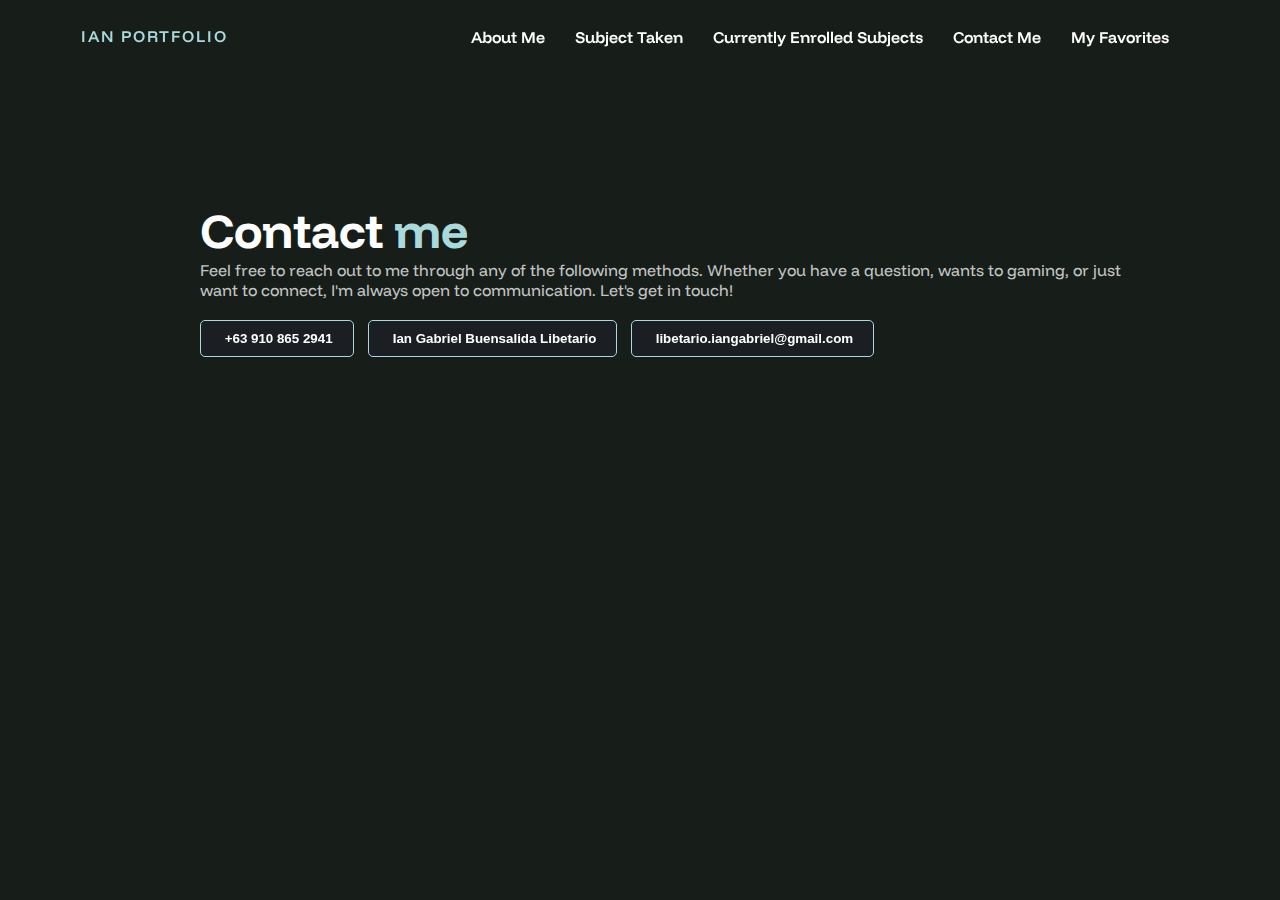
==== contact.html @ 6fa4ee3b "contact page done" ====
<!DOCTYPE html>
<html>

<head>
    <meta charset="UTF-8">
    <meta http-equiv="X-UA-Compatible" content="IE=edge">
    <meta name="viewport" content="width=device-width, initial-scale=1.0">
    <link rel="icon" href="./assets/img/favicon.png">
    <title>Contact - Ian Portfolio</title>

    <!-- CSS/stylesheets -->
    <link rel="stylesheet" href="./assets/css/style.css">
    <link rel="stylesheet" href="https://atugatran.github.io/FontAwesome6Pro/css/all.min.css">
</head>

<body>

    <nav>
        <div class="logo">IAN PORTFOLIO</div>
        <div>
            <ul>
                <li>
                    <a href="index.html" class="hvr-underline-from-center hvr-float">About Me</a>
                </li>
                <li>
                    <a href="subjects.html" class="hvr-underline-from-center hvr-float">Subject Taken</a>
                </li>
                <li>
                    <a href="enrolled.html" class="hvr-underline-from-center hvr-float">Currently Enrolled Subjects</a>
                </li>
                <li>
                    <a href="contact.html" class="hvr-underline-from-center hvr-float">Contact Me</a>
                </li>
                <li>
                    <a href="favorites.html" class="hvr-underline-from-center hvr-float">My Favorites</a>
                </li>
            </ul>
        </div>
    </nav>

    <section class="hero-section">
        <div>
            <div>
                <h2 class="hero-section title">Contact <span>me</span></h2>
                <p class="hero-section desc">Feel free to reach out to me through any of the following methods. Whether
                    you have a question, wants to gaming, or just want to connect, I'm always open to communication.
                    Let's get in touch!</p>
                <br>
                <div class="hero-buttons">
                    <button class="btn btn-dark-outlined hvr-grow">
                        <a href="tel:+639108652941"><i class="fa-solid fa-phone"></i>&nbsp;+63 910 865 2941</a>
                    </button>
                    <button class="btn btn-dark-outlined hvr-grow">
                        <a href="https://www.facebook.com/iglibetario"><i class="fa-brands fa-facebook"></i>&nbsp;Ian
                            Gabriel Buensalida Libetario</a>
                    </button>
                    <button class="btn btn-dark-outlined hvr-grow">
                        <a href="mailto:libetario.iangabriel@gmail.com"><i
                                class="fa-solid fa-circle-envelope"></i>&nbsp;libetario.iangabriel@gmail.com</a>
                    </button>
                </div>
            </div>
        </div>
    </section>

    <!-- JS/script -->
    <script src="https://raw.githubusercontent.com/Atugatran/FontAwesome6Pro/refs/heads/main/js/pro.min.js"></script>
</body>

</html>
---- assets/css/style.css ----
@import url("https://fonts.googleapis.com/css2?family=Funnel+Display:wght@300..800&display=swap");

* {
  margin: 0;
  padding: 0;
  box-sizing: border-box;
}

html {
  scroll-behavior: smooth;
}

body {
  font-family: "Funnel Display", serif;
  background-color: rgb(23, 30, 26);
}

/* nav */
nav {
  position: fixed;
  top: 0;
  left: 0;
  right: 0;
  padding: 25px;
  color: #fff;
  display: flex;
  justify-content: space-around;
  align-items: center;
  z-index: 1;
}

nav .logo {
  color: #A8DADC;
  margin-right: 130px;
  font-weight: 600;
  letter-spacing: 2px;
}

nav ul {
  display: flex;
  list-style: none;
}

nav ul li {
  margin-right: 30px;
}

nav ul li a {
  color: #fff;
  text-decoration: none;
  font-weight: 600;
  transition: all 0.3s ease 0s;
}

nav ul li a:hover {
  color: #A8DADC;
  transition: all 0.3s ease 0s;
}

/* Hero Section */
section.hero-section {
  background-color: rgb(23, 30, 26);
  color: #fff;
  display: flex;
  align-items: center;
  padding: 200px 120px 50px 200px;
}

.hero-section .title {
  font-size: 48px;
}

.hero-section .title span {
  color: #A8DADC;
}

.hero-section .desc {
  color: #c4c4c4;
}

.hero-img img {
  margin-left: 30px;
  border-radius: 15px;
}

.social-icons {
  margin: 18px 0;
}

ul.social-icons {
  list-style: none;
  display: flex;
}

.social-icons li {
  margin-right: 15px;
  border-radius: 50%;
  border: 1px solid #A8DADC;
  padding: 8px 12px;
}

.social-icons li:hover {
  background-color: #A8DADC;
  transition: all 0.3s ease 0s;
}

.social-icons li a {
  text-decoration: none;
  color: #fff;
  font-size: 18px;
  transition: all 0.3s ease 0s;
}

.hero-buttons button {
  margin-right: 10px;
}

.hero-buttons button > a {
  text-decoration: none;
  color: #fff;
}

/* Subjects Section */
.subjects-card-box {
  margin: 35px 10px;
  padding: 33px;
  border-radius: 5px;
  transition: all 0.5s ease 0s;
}

.subjects-card-box h2{
  font-size: 40px;
  color: #ffffff;
  padding-bottom: 25px;
}

.subjects-card-box h3{
  font-size: 30px;
  color: #ffffff;
  padding-bottom: 25px;
}

section.table-section {
  background-color: rgb(23, 30, 26);
  color: #fff;
  align-items: center;
  padding: 100px 130px 50px 100px;
}

.responsive-table li {
  border-radius: 3px;
  padding: 25px 30px;
  display: flex;
  justify-content: space-between;
  margin-bottom: 10px;
}
.responsive-table .table-header {
  background-color: #95a5a6;
  font-size: 14px;
  text-transform: uppercase;
  letter-spacing: 0.03em;
}
.responsive-table .table-row {
  background-color: #729596;
  box-shadow: 0px 0px 9px 0px rgba(0, 0, 0, 0.1);
}
.responsive-table .col-1 {
  flex-basis: 10%;
}
.responsive-table .col-2 {
  flex-basis: 50%;
}
.responsive-table .col-3 {
  flex-basis: 5%;
}
.responsive-table .col-4 {
  flex-basis: 25%;
}
@media all and (max-width: 767px) {
  .responsive-table .table-header {
    display: none;
 }
  .responsive-table li {
    display: block;
 }
  .responsive-table .col {
    flex-basis: 100%;
 }
  .responsive-table .col {
    display: flex;
    padding: 10px 0;
 }
  .responsive-table .col:before {
    color: #6c7a89;
    padding-right: 10px;
    content: attr(data-label);
    flex-basis: 50%;
    text-align: right;
 }
}

small {
  font-size: 7px;
}

.pagination-buttons {
  text-align: center;
}

.pagination-buttons button {
  margin-right: 2px;
}

.pagination-buttons button > a {
  text-decoration: none;
  color: #fff;
}

.semester {
  display: none;
}
.semester.active {
  display: block;
}

/* Favorites Section */
@keyframes tonext {
  75% {
    left: 0;
  }
  95% {
    left: 100%;
  }
  98% {
    left: 100%;
  }
  99% {
    left: 0;
  }
}

@keyframes tostart {
  75% {
    left: 0;
  }
  95% {
    left: -300%;
  }
  98% {
    left: -300%;
  }
  99% {
    left: 0;
  }
}

@keyframes snap {
  96% {
    scroll-snap-align: center;
  }
  97% {
    scroll-snap-align: none;
  }
  99% {
    scroll-snap-align: none;
  }
  100% {
    scroll-snap-align: center;
  }
}

*::-webkit-scrollbar {
  width: 0;
}

*::-webkit-scrollbar-track {
  background: transparent;
}

*::-webkit-scrollbar-thumb {
  background: transparent;
  border: none;
}

* {
  -ms-overflow-style: none;
}

ol, li {
  list-style: none;
  margin: 0;
  padding: 0;
}

.carousel {
  position: relative;
  padding-top: 75%;
  filter: drop-shadow(0 0 10px #0003);
  perspective: 100px;
}

.carousel__viewport {
  position: absolute;
  top: 0;
  right: 0;
  bottom: 0;
  left: 0;
  display: flex;
  overflow-x: scroll;
  counter-reset: item;
  scroll-behavior: smooth;
  scroll-snap-type: x mandatory;
}

.carousel__slide {
  position: relative;
  flex: 0 0 100%;
  width: 100%;
  background-color: #f99;
  counter-increment: item;
}

.carousel__slide:nth-child(even) {
  background-color: #99f;
}

.carousel__slide:before {
  content: counter(item);
  position: absolute;
  top: 50%;
  left: 50%;
  transform: translate3d(-50%,-40%,70px);
  color: #fff;
  font-size: 2em;
}

.carousel__snapper {
  position: absolute;
  top: 0;
  left: 0;
  width: 100%;
  height: 100%;
  scroll-snap-align: center;
}

@media (hover: hover) {
  .carousel__snapper {
    animation-name: tonext, snap;
    animation-timing-function: ease;
    animation-duration: 4s;
    animation-iteration-count: infinite;
  }

  .carousel__slide:last-child .carousel__snapper {
    animation-name: tostart, snap;
  }
}

@media (prefers-reduced-motion: reduce) {
  .carousel__snapper {
    animation-name: none;
  }
}

.carousel:hover .carousel__snapper,
.carousel:focus-within .carousel__snapper {
  animation-name: none;
}

.carousel__navigation {
  position: absolute;
  right: 0;
  bottom: 0;
  left: 0;
  text-align: center;
}

.carousel__navigation-list,
.carousel__navigation-item {
  display: inline-block;
}

.carousel__navigation-button {
  display: inline-block;
  width: 1.5rem;
  height: 1.5rem;
  background-color: #333;
  background-clip: content-box;
  border: 0.25rem solid transparent;
  border-radius: 50%;
  font-size: 0;
  transition: transform 0.1s;
}

.carousel::before,
.carousel::after,
.carousel__prev,
.carousel__next {
  position: absolute;
  top: 0;
  margin-top: 37.5%;
  width: 4rem;
  height: 4rem;
  transform: translateY(-50%);
  border-radius: 50%;
  font-size: 0;
  outline: 0;
}

.carousel::before,
.carousel__prev {
  left: -1rem;
}

.carousel::after,
.carousel__next {
  right: -1rem;
}

.carousel::before,
.carousel::after {
  content: '';
  z-index: 1;
  background-color: #333;
  background-size: 1.5rem 1.5rem;
  background-repeat: no-repeat;
  background-position: center center;
  color: #fff;
  font-size: 2.5rem;
  line-height: 4rem;
  text-align: center;
  pointer-events: none;
}

.carousel::before {
  background-image: url("data:image/svg+xml,%3Csvg viewBox='0 0 100 100' xmlns='http://www.w3.org/2000/svg'%3E%3Cpolygon points='0,50 80,100 80,0' fill='%23fff'/%3E%3C/svg%3E");
}

.carousel::after {
  background-image: url("data:image/svg+xml,%3Csvg viewBox='0 0 100 100' xmlns='http://www.w3.org/2000/svg'%3E%3Cpolygon points='100,50 20,100 20,0' fill='%23fff'/%3E%3C/svg%3E");
}


/* buttons */
.btn {
  padding: 10px 20px;
  border-radius: 2px;
  border: none;
  cursor: pointer;
  transition: all 0.3s ease 0s;
}

.btn.btn-primary {
  background-color: #A8DADC;
  color: #1b1f24;
  font-weight: 600;
  
}

.btn.btn-primary:hover {
  background-color: #729596;
  transition: all 0.3s ease 0s;
}

.btn-dark-outlined {
  background-color: #1b1f24;
  border: 1px solid #A8DADC;
  color: #A8DADC;
  border-radius: 5px;
  font-weight: 600;
}

.btn-dark-outlined:hover {
  cursor: pointer;
  background-color: #A8DADC;
  color: #fff !important;
  transition: all 0.3s ease 0s;
}

/* hover.css */
.hvr-grow {
  display: inline-block;
  vertical-align: middle;
  -webkit-transform: perspective(1px) translateZ(0);
  transform: perspective(1px) translateZ(0);
  box-shadow: 0 0 1px rgba(0, 0, 0, 0);
  -webkit-transition-duration: 0.3s;
  transition-duration: 0.3s;
  -webkit-transition-property: transform;
  transition-property: transform;
}
.hvr-grow:hover, .hvr-grow:focus, .hvr-grow:active {
  -webkit-transform: scale(1.1);
  transform: scale(1.1);
}

.hvr-float {
  display: inline-block;
  vertical-align: middle;
  -webkit-transform: perspective(1px) translateZ(0);
  transform: perspective(1px) translateZ(0);
  box-shadow: 0 0 1px rgba(0, 0, 0, 0);
  -webkit-transition-duration: 0.3s;
  transition-duration: 0.3s;
  -webkit-transition-property: transform;
  transition-property: transform;
  -webkit-transition-timing-function: ease-out;
  transition-timing-function: ease-out;
}
.hvr-float:hover, .hvr-float:focus, .hvr-float:active {
  -webkit-transform: translateY(-8px);
  transform: translateY(-8px);
}

@-webkit-keyframes hvr-icon-bob {
  0% {
    -webkit-transform: translateY(-6px);
    transform: translateY(-6px);
  }
  50% {
    -webkit-transform: translateY(-2px);
    transform: translateY(-2px);
  }
  100% {
    -webkit-transform: translateY(-6px);
    transform: translateY(-6px);
  }
}
@keyframes hvr-icon-bob {
  0% {
    -webkit-transform: translateY(-6px);
    transform: translateY(-6px);
  }
  50% {
    -webkit-transform: translateY(-2px);
    transform: translateY(-2px);
  }
  100% {
    -webkit-transform: translateY(-6px);
    transform: translateY(-6px);
  }
}
@-webkit-keyframes hvr-icon-bob-float {
  100% {
    -webkit-transform: translateY(-6px);
    transform: translateY(-6px);
  }
}
@keyframes hvr-icon-bob-float {
  100% {
    -webkit-transform: translateY(-6px);
    transform: translateY(-6px);
  }
}
.hvr-icon-bob {
  display: inline-block;
  vertical-align: middle;
  -webkit-transform: perspective(1px) translateZ(0);
  transform: perspective(1px) translateZ(0);
  box-shadow: 0 0 1px rgba(0, 0, 0, 0);
  -webkit-transition-duration: 0.3s;
  transition-duration: 0.3s;
}
.hvr-icon-bob .hvr-icon {
  -webkit-transform: translateZ(0);
  transform: translateZ(0);
}
.hvr-icon-bob:hover .hvr-icon, .hvr-icon-bob:focus .hvr-icon, .hvr-icon-bob:active .hvr-icon {
  -webkit-animation-name: hvr-icon-bob-float, hvr-icon-bob;
  animation-name: hvr-icon-bob-float, hvr-icon-bob;
  -webkit-animation-duration: .3s, 1.5s;
  animation-duration: .3s, 1.5s;
  -webkit-animation-delay: 0s, .3s;
  animation-delay: 0s, .3s;
  -webkit-animation-timing-function: ease-out, ease-in-out;
  animation-timing-function: ease-out, ease-in-out;
  -webkit-animation-iteration-count: 1, infinite;
  animation-iteration-count: 1, infinite;
  -webkit-animation-fill-mode: forwards;
  animation-fill-mode: forwards;
  -webkit-animation-direction: normal, alternate;
  animation-direction: normal, alternate;
}

.hvr-underline-from-center {
  display: inline-block;
  vertical-align: middle;
  -webkit-transform: perspective(1px) translateZ(0);
  transform: perspective(1px) translateZ(0);
  box-shadow: 0 0 1px rgba(0, 0, 0, 0);
  position: relative;
  overflow: hidden;
}
.hvr-underline-from-center:before {
  content: "";
  position: absolute;
  z-index: -1;
  left: 51%;
  right: 51%;
  bottom: 0;
  background: #729596;
  height: 1px;
  -webkit-transition-property: left, right;
  transition-property: left, right;
  -webkit-transition-duration: 0.3s;
  transition-duration: 0.3s;
  -webkit-transition-timing-function: ease-out;
  transition-timing-function: ease-out;
}
.hvr-underline-from-center:hover:before, .hvr-underline-from-center:focus:before, .hvr-underline-from-center:active:before {
  left: 0;
  right: 0;
}
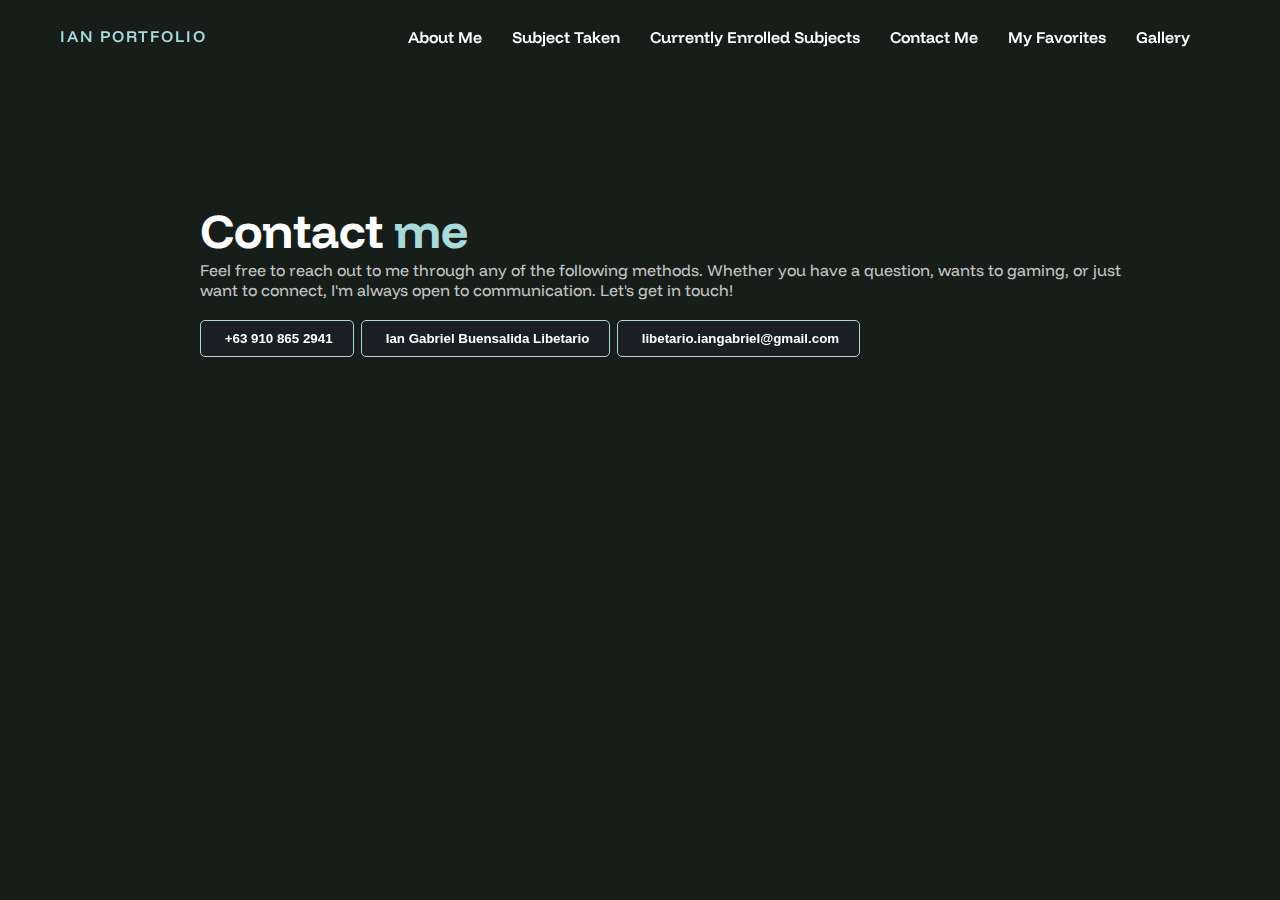
==== commit fd8f03be: "gallery" ====
--- a/contact.html
+++ b/contact.html
@@ -34,6 +34,9 @@
                 <li>
                     <a href="favorites.html" class="hvr-underline-from-center hvr-float">My Favorites</a>
                 </li>
+                <li>
+                    <a href="gallery.html" class="hvr-underline-from-center hvr-float">Gallery</a>
+                </li>
             </ul>
         </div>
     </nav>
--- a/assets/css/style.css
+++ b/assets/css/style.css
@@ -112,7 +112,8 @@
 }
 
 .hero-buttons button {
-  margin-right: 10px;
+  margin-right: 3px;
+  margin-bottom: 5px;
 }
 
 .hero-buttons button > a {
@@ -224,220 +225,345 @@
 }
 
 /* Favorites Section */
-@keyframes tonext {
-  75% {
-    left: 0;
-  }
-  95% {
-    left: 100%;
-  }
-  98% {
-    left: 100%;
-  }
-  99% {
-    left: 0;
-  }
-}
-
-@keyframes tostart {
-  75% {
-    left: 0;
-  }
-  95% {
-    left: -300%;
-  }
-  98% {
-    left: -300%;
-  }
-  99% {
-    left: 0;
-  }
-}
-
-@keyframes snap {
-  96% {
-    scroll-snap-align: center;
-  }
-  97% {
-    scroll-snap-align: none;
-  }
-  99% {
-    scroll-snap-align: none;
-  }
-  100% {
-    scroll-snap-align: center;
-  }
-}
-
-*::-webkit-scrollbar {
-  width: 0;
-}
-
-*::-webkit-scrollbar-track {
-  background: transparent;
-}
-
-*::-webkit-scrollbar-thumb {
-  background: transparent;
-  border: none;
-}
-
-* {
-  -ms-overflow-style: none;
-}
-
-ol, li {
-  list-style: none;
+section .carousel {
+  padding: 50px 0;
+}
+.container {
+  max-width: 1044px;
+  margin: 0 auto;
+  padding: 70px 20px;
+}
+.carousel {
+  display: block;
+  text-align: left;
+  position: relative;
+  margin-bottom: 22px;
+}
+.carousel > input {
+  clip: rect(1px, 1px, 1px, 1px);
+  clip-path: inset(50%);
+  height: 1px;
+  width: 1px;
+  margin: -1px;
+  overflow: hidden;
+  padding: 0;
+  position: absolute;
+}
+.carousel > input:nth-of-type(10):checked ~ .carousel__slides .carousel__slide:first-of-type {
+  margin-left: -900%;
+}
+.carousel > input:nth-of-type(9):checked ~ .carousel__slides .carousel__slide:first-of-type {
+  margin-left: -800%;
+}
+.carousel > input:nth-of-type(8):checked ~ .carousel__slides .carousel__slide:first-of-type {
+  margin-left: -700%;
+}
+.carousel > input:nth-of-type(7):checked ~ .carousel__slides .carousel__slide:first-of-type {
+  margin-left: -600%;
+}
+.carousel > input:nth-of-type(6):checked ~ .carousel__slides .carousel__slide:first-of-type {
+  margin-left: -500%;
+}
+.carousel > input:nth-of-type(5):checked ~ .carousel__slides .carousel__slide:first-of-type {
+  margin-left: -400%;
+}
+.carousel > input:nth-of-type(4):checked ~ .carousel__slides .carousel__slide:first-of-type {
+  margin-left: -300%;
+}
+.carousel > input:nth-of-type(3):checked ~ .carousel__slides .carousel__slide:first-of-type {
+  margin-left: -200%;
+}
+.carousel > input:nth-of-type(2):checked ~ .carousel__slides .carousel__slide:first-of-type {
+  margin-left: -100%;
+}
+.carousel > input:nth-of-type(1):checked ~ .carousel__slides .carousel__slide:first-of-type {
+  margin-left: 0%;
+}
+.carousel > input:nth-of-type(1):checked ~ .carousel__thumbnails li:nth-of-type(1) {
+  box-shadow: 0px 0px 0px 5px #729596;
+  border-radius: 5px;
+}
+.carousel > input:nth-of-type(2):checked ~ .carousel__thumbnails li:nth-of-type(2) {
+  box-shadow: 0px 0px 0px 5px #729596;
+  border-radius: 5px;
+}
+.carousel > input:nth-of-type(3):checked ~ .carousel__thumbnails li:nth-of-type(3) {
+  box-shadow: 0px 0px 0px 5px #729596;
+  border-radius: 5px;
+}
+.carousel > input:nth-of-type(4):checked ~ .carousel__thumbnails li:nth-of-type(4) {
+  box-shadow: 0px 0px 0px 5px #729596;
+  border-radius: 5px;
+}
+.carousel > input:nth-of-type(5):checked ~ .carousel__thumbnails li:nth-of-type(5) {
+  box-shadow: 0px 0px 0px 5px #729596;
+  border-radius: 5px;
+}
+.carousel > input:nth-of-type(6):checked ~ .carousel__thumbnails li:nth-of-type(6) {
+  box-shadow: 0px 0px 0px 5px #729596;
+  border-radius: 5px;
+}
+.carousel > input:nth-of-type(7):checked ~ .carousel__thumbnails li:nth-of-type(7) {
+  box-shadow: 0px 0px 0px 5px #729596;
+  border-radius: 5px;
+}
+.carousel > input:nth-of-type(8):checked ~ .carousel__thumbnails li:nth-of-type(8) {
+  box-shadow: 0px 0px 0px 5px #729596;
+  border-radius: 5px;
+}
+.carousel > input:nth-of-type(9):checked ~ .carousel__thumbnails li:nth-of-type(9) {
+  box-shadow: 0px 0px 0px 5px #729596;
+  border-radius: 5px;
+}
+.carousel > input:nth-of-type(10):checked ~ .carousel__thumbnails li:nth-of-type(10) {
+  box-shadow: 0px 0px 0px 5px #729596;
+  border-radius: 5px;
+}
+.carousel__slides {
+  position: relative;
+  z-index: 1;
+  padding: 0;
   margin: 0;
-  padding: 0;
-}
-
-.carousel {
-  position: relative;
-  padding-top: 75%;
-  filter: drop-shadow(0 0 10px #0003);
-  perspective: 100px;
-}
-
-.carousel__viewport {
-  position: absolute;
-  top: 0;
-  right: 0;
-  bottom: 0;
-  left: 0;
+  overflow: hidden;
+  white-space: nowrap;
+  box-sizing: border-box;
   display: flex;
-  overflow-x: scroll;
-  counter-reset: item;
-  scroll-behavior: smooth;
-  scroll-snap-type: x mandatory;
-}
-
+}
 .carousel__slide {
   position: relative;
-  flex: 0 0 100%;
+  display: block;
+  flex: 1 0 100%;
   width: 100%;
-  background-color: #f99;
-  counter-increment: item;
-}
-
-.carousel__slide:nth-child(even) {
-  background-color: #99f;
-}
-
-.carousel__slide:before {
-  content: counter(item);
-  position: absolute;
-  top: 50%;
-  left: 50%;
-  transform: translate3d(-50%,-40%,70px);
-  color: #fff;
-  font-size: 2em;
-}
-
-.carousel__snapper {
+  height: 100%;
+  overflow: hidden;
+  transition: all 300ms ease-out;
+  vertical-align: top;
+  box-sizing: border-box;
+  white-space: normal;
+}
+.carousel__slide figure {
+  display: flex;
+  margin: 0;
+}
+.carousel__slide div {
+  position: relative;
+  width: 100%;
+}
+.carousel__slide div:before {
+  display: block;
+  content: "";
+  width: 100%;
+  padding-top: 66.6666666667%;
+}
+.carousel__slide div > img {
   position: absolute;
   top: 0;
   left: 0;
+  right: 0;
+  bottom: 0;
   width: 100%;
   height: 100%;
-  scroll-snap-align: center;
-}
-
-@media (hover: hover) {
-  .carousel__snapper {
-    animation-name: tonext, snap;
-    animation-timing-function: ease;
-    animation-duration: 4s;
-    animation-iteration-count: infinite;
-  }
-
-  .carousel__slide:last-child .carousel__snapper {
-    animation-name: tostart, snap;
-  }
-}
-
-@media (prefers-reduced-motion: reduce) {
-  .carousel__snapper {
-    animation-name: none;
-  }
-}
-
-.carousel:hover .carousel__snapper,
-.carousel:focus-within .carousel__snapper {
-  animation-name: none;
-}
-
-.carousel__navigation {
+  border-radius: 15px;
+}
+.carousel__slide img {
+  display: block;
+  flex: 1 1 auto;
+  object-fit: cover;
+}
+.carousel__slide figcaption {
+  align-self: flex-end;
+  padding: 20px 20px 0 20px;
+  flex: 0 0 auto;
+  width: 25%;
+  color: rgb(255, 255, 255);
+  min-width: 150px;
+}
+.carousel__slide .description {
+  margin-top: 1rem;
+  color: rgb(255, 255, 255);
+  display: block;
+}
+.carousel__slide.scrollable {
+  overflow-y: scroll;
+}
+.carousel__thumbnails {
+  list-style: none;
+  padding: 0;
+  margin: 0;
+  display: flex;
+  margin: 0 -10px;
+}
+.carousel__slides + .carousel__thumbnails {
+  margin-top: 20px;
+}
+.carousel__thumbnails li {
+  flex: 1 1 auto;
+  max-width: calc((100% / 10) - 20px);
+  margin: 0 10px;
+  transition: all 300ms ease-in-out;
+}
+.carousel__thumbnails label {
+  display: block;
+  position: relative;
+}
+.carousel__thumbnails label:before {
+  display: block;
+  content: "";
+  width: 100%;
+  padding-top: 100%;
+}
+.carousel__thumbnails label > img {
   position: absolute;
+  top: 0;
+  left: 0;
   right: 0;
   bottom: 0;
-  left: 0;
-  text-align: center;
-}
-
-.carousel__navigation-list,
-.carousel__navigation-item {
-  display: inline-block;
-}
-
-.carousel__navigation-button {
-  display: inline-block;
-  width: 1.5rem;
-  height: 1.5rem;
-  background-color: #333;
-  background-clip: content-box;
-  border: 0.25rem solid transparent;
-  border-radius: 50%;
-  font-size: 0;
-  transition: transform 0.1s;
-}
-
-.carousel::before,
-.carousel::after,
-.carousel__prev,
-.carousel__next {
+  width: 100%;
+  height: 100%;
+  border-radius: 5px;
+}
+.carousel__thumbnails label:hover, .carousel__thumbnails label:focus {
+  cursor: pointer;
+}
+.carousel__thumbnails label:hover img, .carousel__thumbnails label:focus img {
+  box-shadow: 0px 0px 0px 1px rgba(0, 0, 0, 0.25);
+  transition: all 300ms ease-in-out;
+}
+.carousel__thumbnails img {
+  display: block;
+  width: 100%;
+  height: 100%;
+  object-fit: cover;
+}
+
+/* Gallery Section */
+article {
+  --img-scale: 1.001;
+  --title-color: black;
+  --link-icon-translate: -20px;
+  --link-icon-opacity: 0;
+  position: relative;
+  border-radius: 16px;
+  box-shadow: none;
+  background: #fff;
+  transform-origin: center;
+  transition: all 0.4s ease-in-out;
+  overflow: hidden;
+}
+
+article a::after {
   position: absolute;
-  top: 0;
-  margin-top: 37.5%;
-  width: 4rem;
-  height: 4rem;
-  transform: translateY(-50%);
-  border-radius: 50%;
-  font-size: 0;
-  outline: 0;
-}
-
-.carousel::before,
-.carousel__prev {
-  left: -1rem;
-}
-
-.carousel::after,
-.carousel__next {
-  right: -1rem;
-}
-
-.carousel::before,
-.carousel::after {
-  content: '';
-  z-index: 1;
-  background-color: #333;
-  background-size: 1.5rem 1.5rem;
-  background-repeat: no-repeat;
-  background-position: center center;
-  color: #fff;
-  font-size: 2.5rem;
-  line-height: 4rem;
-  text-align: center;
-  pointer-events: none;
-}
-
-.carousel::before {
-  background-image: url("data:image/svg+xml,%3Csvg viewBox='0 0 100 100' xmlns='http://www.w3.org/2000/svg'%3E%3Cpolygon points='0,50 80,100 80,0' fill='%23fff'/%3E%3C/svg%3E");
-}
-
-.carousel::after {
-  background-image: url("data:image/svg+xml,%3Csvg viewBox='0 0 100 100' xmlns='http://www.w3.org/2000/svg'%3E%3Cpolygon points='100,50 20,100 20,0' fill='%23fff'/%3E%3C/svg%3E");
+  inset-block: 0;
+  inset-inline: 0;
+  cursor: pointer;
+  content: "";
+}
+
+/* basic article elements styling */
+article h2 {
+  margin: 0 0 18px 0;
+  font-size: 1.9rem;
+  letter-spacing: 0.06em;
+  color: var(--title-color);
+  transition: color 0.3s ease-out;
+}
+
+figure {
+  margin: 0;
+  padding: 0;
+  aspect-ratio: 16 / 9;
+  overflow: hidden;
+}
+
+article img {
+  max-width: 100%;
+  transform-origin: center;
+  transform: scale(var(--img-scale));
+  transition: transform 0.4s ease-in-out;
+}
+
+.article-body {
+  padding: 24px;
+}
+
+article a {
+  display: inline-flex;
+  align-items: center;
+  text-decoration: none;
+  color: #28666e;
+}
+
+article a:focus {
+  outline: 1px dotted #28666e;
+}
+
+article a .icon {
+  min-width: 24px;
+  width: 24px;
+  height: 24px;
+  margin-left: 5px;
+  transform: translateX(var(--link-icon-translate));
+  opacity: var(--link-icon-opacity);
+  transition: all 0.3s;
+}
+
+/* using the has() relational pseudo selector to update our custom properties */
+article:has(:hover, :focus) {
+  --img-scale: 1.1;
+  --title-color: #28666e;
+  --link-icon-translate: 0;
+  --link-icon-opacity: 1;
+  box-shadow: rgba(0, 0, 0, 0.16) 0px 10px 36px 0px, rgba(0, 0, 0, 0.06) 0px 0px 0px 1px;
+}
+
+.articles {
+  padding-top: 30px;
+  display: grid;
+  max-width: 1200px;
+  margin-inline: auto;
+  padding-inline: 24px;
+  grid-template-columns: repeat(auto-fill, minmax(320px, 1fr));
+  gap: 24px;
+}
+
+@media screen and (max-width: 960px) {
+  article {
+    container: card/inline-size;
+  }
+  .article-body p {
+    display: none;
+  }
+}
+
+@container card (min-width: 380px) {
+  .article-wrapper {
+    display: grid;
+    grid-template-columns: 100px 1fr;
+    gap: 16px;
+  }
+  .article-body {
+    padding-left: 0;
+  }
+  figure {
+    width: 100%;
+    height: 100%;
+    overflow: hidden;
+  }
+  figure img {
+    height: 100%;
+    aspect-ratio: 1;
+    object-fit: cover;
+  }
+}
+
+.sr-only:not(:focus):not(:active) {
+  clip: rect(0 0 0 0); 
+  clip-path: inset(50%);
+  height: 1px;
+  overflow: hidden;
+  position: absolute;
+  white-space: nowrap; 
+  width: 1px;
 }
 
 
